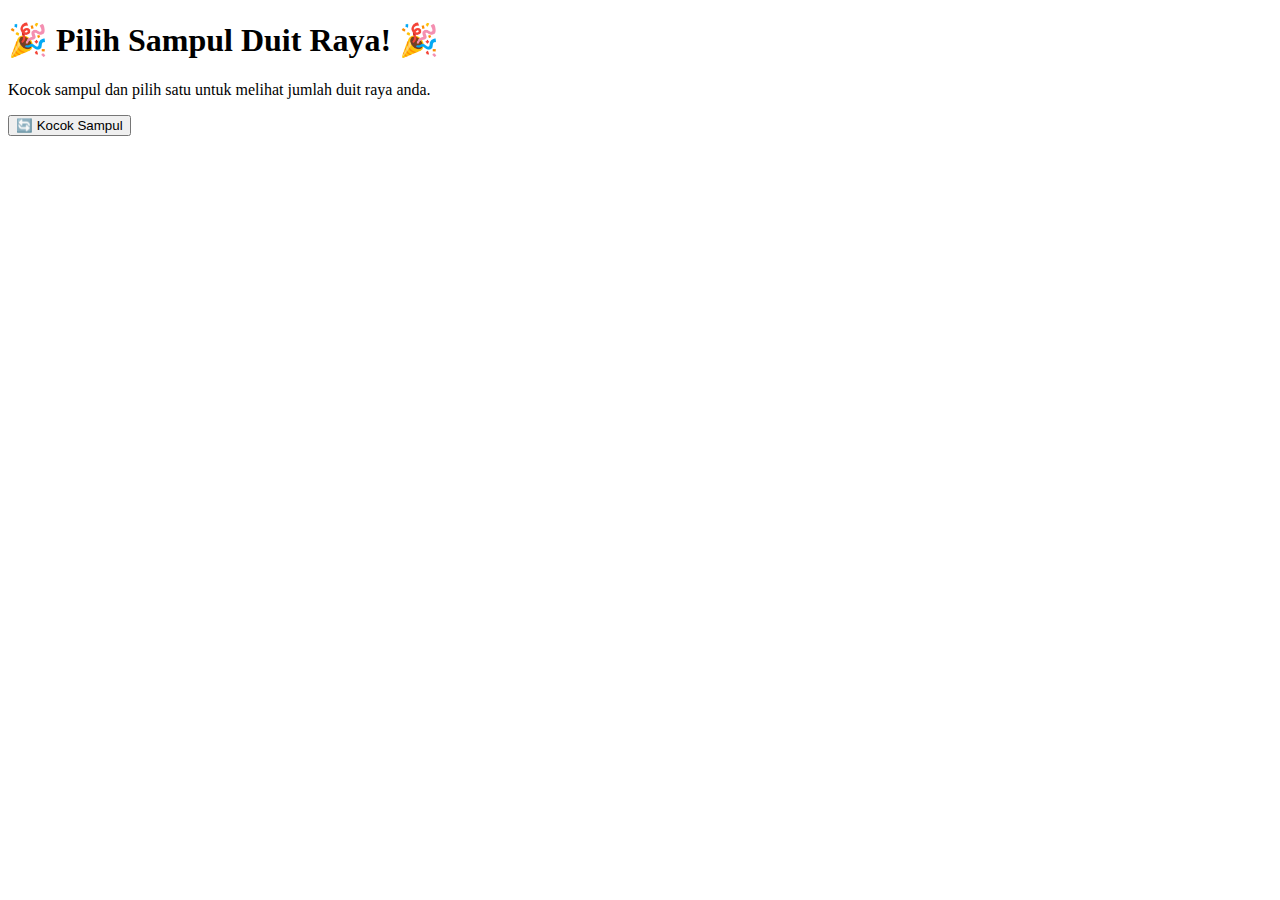
==== index.html @ d643820a "Update index.html" ====
<!DOCTYPE html>
<html lang="ms">
<head>
    <meta charset="UTF-8">
    <meta name="viewport" content="width=device-width, initial-scale=1.0">
    <title>Permainan Sampul Duit Raya</title>
    <link rel="stylesheet" href="styles.css">
</head>
<body>
    <script src="script.js"></script>

    <div class="container">
        <h1>🎉 Pilih Sampul Duit Raya! 🎉</h1>
        <p>Kocok sampul dan pilih satu untuk melihat jumlah duit raya anda.</p>

        <div class="sampul-container">
            <div class="sampul" onclick="pilihSampul(0)">
                <div class="duit" id="duit0"></div>
            </div>
            <div class="sampul" onclick="pilihSampul(1)">
                <div class="duit" id="duit1"></div>
            </div>
            <div class="sampul" onclick="pilihSampul(2)">
                <div class="duit" id="duit2"></div>
            </div>
        </div>

        <button onclick="kocokSampul()">🔄 Kocok Sampul</button>
        <p id="result"></p>
    </div>
</body>
</html>
---- styles.css ----
// Alert pada permulaan
window.onload = function() {
    alert("Selamat Hari Raya! Kocok sampul dan pilih satu untuk melihat jumlah duit raya anda.");
};

let duitRaya = [10, 15, 20]; // Nilai duit dalam sampul

// Fungsi untuk mengocok sampul
function kocokSampul() {
    duitRaya = duitRaya.sort(() => Math.random() - 0.5);
    document.getElementById("result").innerText = "Sampul sudah dikocok! Pilih satu.";

    // Tambah animasi kocok pada setiap sampul
    document.querySelectorAll('.sampul').forEach(sampul => {
        sampul.classList.add('shake');
        setTimeout(() => {
            sampul.classList.remove('shake');
        }, 500);
    });

    // Sembunyikan semua jumlah duit sebelum memilih
    document.querySelectorAll('.duit').forEach(duit => {
        duit.style.opacity = 0;
    });
}

// Fungsi untuk memilih sampul
function pilihSampul(index) {
    const amount = duitRaya[index];
    document.getElementById("result").innerText = Anda mendapat RM${amount}!;

    // Tunjukkan jumlah duit di atas sampul yang dipilih
    let duitElement = document.getElementById(duit${index});
    duitElement.innerText = RM ${amount};
    duitElement.style.opacity = 1;

    // Redirect ke WhatsApp biasa untuk redeem duit
    const phoneNumber = "0104498264"; // Nombor WhatsApp penerima
    const message = Saya telah memilih sampul duit raya dan mendapat RM${amount}! Bagaimana saya boleh tebusnya?;
    const whatsappURL = https://api.whatsapp.com/send?phone=60${phoneNumber}&text=${encodeURIComponent(message)};

    setTimeout(() => {
        window.location.href = whatsappURL;
    }, 2500);
}
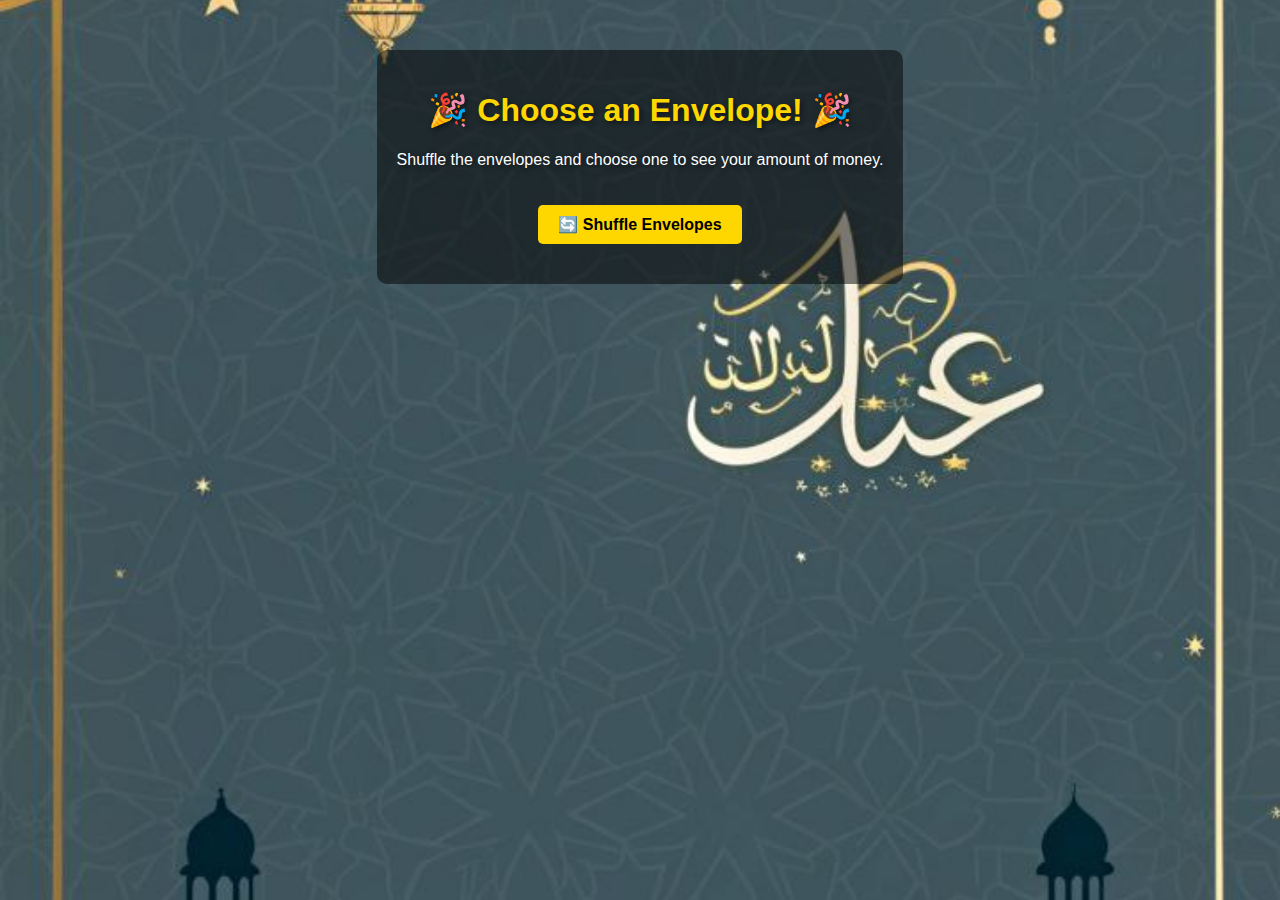
==== commit 4d7c9bfd: "Update index.html" ====
--- a/index.html
+++ b/index.html
@@ -1,31 +1,33 @@
 <!DOCTYPE html>
-<html lang="ms">
+<html lang="en">
 <head>
     <meta charset="UTF-8">
     <meta name="viewport" content="width=device-width, initial-scale=1.0">
-    <title>Permainan Sampul Duit Raya</title>
+    <title>Envelope Money Game</title>
     <link rel="stylesheet" href="styles.css">
 </head>
 <body>
     <script src="script.js"></script>
 
     <div class="container">
-        <h1>🎉 Pilih Sampul Duit Raya! 🎉</h1>
-        <p>Kocok sampul dan pilih satu untuk melihat jumlah duit raya anda.</p>
+        <h1>🎉 Choose an Envelope! 🎉</h1>
+        <p>Shuffle the envelopes and choose one to see your amount of money.</p>
 
-        <div class="sampul-container">
-            <div class="sampul" onclick="pilihSampul(0)">
-                <div class="duit" id="duit0"></div>
-            </div>
-            <div class="sampul" onclick="pilihSampul(1)">
-                <div class="duit" id="duit1"></div>
-            </div>
-            <div class="sampul" onclick="pilihSampul(2)">
-                <div class="duit" id="duit2"></div>
+        <div class="arcade-machine">
+            <div class="envelope-container">
+                <div class="envelope" onclick="chooseEnvelope(0)">
+                    <div class="money" id="money0"></div>
+                </div>
+                <div class="envelope" onclick="chooseEnvelope(1)">
+                    <div class="money" id="money1"></div>
+                </div>
+                <div class="envelope" onclick="chooseEnvelope(2)">
+                    <div class="money" id="money2"></div>
+                </div>
             </div>
         </div>
 
-        <button onclick="kocokSampul()">🔄 Kocok Sampul</button>
+        <button onclick="shuffleEnvelopes()">🔄 Shuffle Envelopes</button>
         <p id="result"></p>
     </div>
 </body>
--- a/styles.css
+++ b/styles.css
@@ -1,45 +1,97 @@
-// Alert pada permulaan
-window.onload = function() {
-    alert("Selamat Hari Raya! Kocok sampul dan pilih satu untuk melihat jumlah duit raya anda.");
-};
-
-let duitRaya = [10, 15, 20]; // Nilai duit dalam sampul
-
-// Fungsi untuk mengocok sampul
-function kocokSampul() {
-    duitRaya = duitRaya.sort(() => Math.random() - 0.5);
-    document.getElementById("result").innerText = "Sampul sudah dikocok! Pilih satu.";
-
-    // Tambah animasi kocok pada setiap sampul
-    document.querySelectorAll('.sampul').forEach(sampul => {
-        sampul.classList.add('shake');
-        setTimeout(() => {
-            sampul.classList.remove('shake');
-        }, 500);
-    });
-
-    // Sembunyikan semua jumlah duit sebelum memilih
-    document.querySelectorAll('.duit').forEach(duit => {
-        duit.style.opacity = 0;
-    });
+/* Gaya Latar Belakang */
+body {
+    font-family: 'Arial', sans-serif;
+    text-align: center;
+    background: url('assets/background.jpg') no-repeat center center fixed;
+    background-size: cover;
+    margin: 0;
+    padding: 0;
+    color: #fff;
+    text-shadow: 2px 2px 5px rgba(0,0,0,0.5);
 }
 
-// Fungsi untuk memilih sampul
-function pilihSampul(index) {
-    const amount = duitRaya[index];
-    document.getElementById("result").innerText = Anda mendapat RM${amount}!;
+.container {
+    margin-top: 50px;
+    background: rgba(0, 0, 0, 0.5);
+    padding: 20px;
+    border-radius: 10px;
+    display: inline-block;
+}
 
-    // Tunjukkan jumlah duit di atas sampul yang dipilih
-    let duitElement = document.getElementById(duit${index});
-    duitElement.innerText = RM ${amount};
-    duitElement.style.opacity = 1;
+h1 {
+    color: #FFD700;
+}
 
-    // Redirect ke WhatsApp biasa untuk redeem duit
-    const phoneNumber = "0104498264"; // Nombor WhatsApp penerima
-    const message = Saya telah memilih sampul duit raya dan mendapat RM${amount}! Bagaimana saya boleh tebusnya?;
-    const whatsappURL = https://api.whatsapp.com/send?phone=60${phoneNumber}&text=${encodeURIComponent(message)};
+p {
+    font-size: 16px;
+}
 
-    setTimeout(() => {
-        window.location.href = whatsappURL;
-    }, 2500);
+/* Gaya Sampul Duit Raya */
+.sampul-container {
+    display: flex;
+    justify-content: center;
+    gap: 20px;
+    margin-top: 20px;
 }
+
+.sampul {
+    width: 120px;
+    height: 200px;
+    background: url('assets/sampul.png') no-repeat center center;
+    background-size: cover;
+    border-radius: 10px;
+    display: inline-block;
+    transition: transform 0.5s ease-in-out;
+    cursor: pointer;
+    position: relative;
+}
+
+/* Animasi Sampul Dikocok */
+.shake {
+    animation: shake 0.5s ease-in-out;
+}
+
+@keyframes shake {
+    0% { transform: rotate(0deg); }
+    25% { transform: rotate(5deg); }
+    50% { transform: rotate(-5deg); }
+    75% { transform: rotate(5deg); }
+    100% { transform: rotate(0deg); }
+}
+
+/* Duit Raya */
+.duit {
+    position: absolute;
+    bottom: -30px;
+    left: 50%;
+    transform: translateX(-50%);
+    font-size: 18px;
+    font-weight: bold;
+    color: #FFD700;
+    text-shadow: 2px 2px 5px rgba(0,0,0,0.8);
+    opacity: 0;
+    transition: opacity 1s ease-in-out;
+}
+
+/* Gaya Butang */
+button {
+    padding: 10px 20px;
+    margin-top: 20px;
+    border: none;
+    border-radius: 5px;
+    cursor: pointer;
+    font-size: 16px;
+    background-color: #FFD700;
+    color: black;
+    font-weight: bold;
+}
+
+button:hover {
+    background-color: #ffcc00;
+}
+
+#result {
+    font-size: 18px;
+    font-weight: bold;
+    margin-top: 20px;
+}
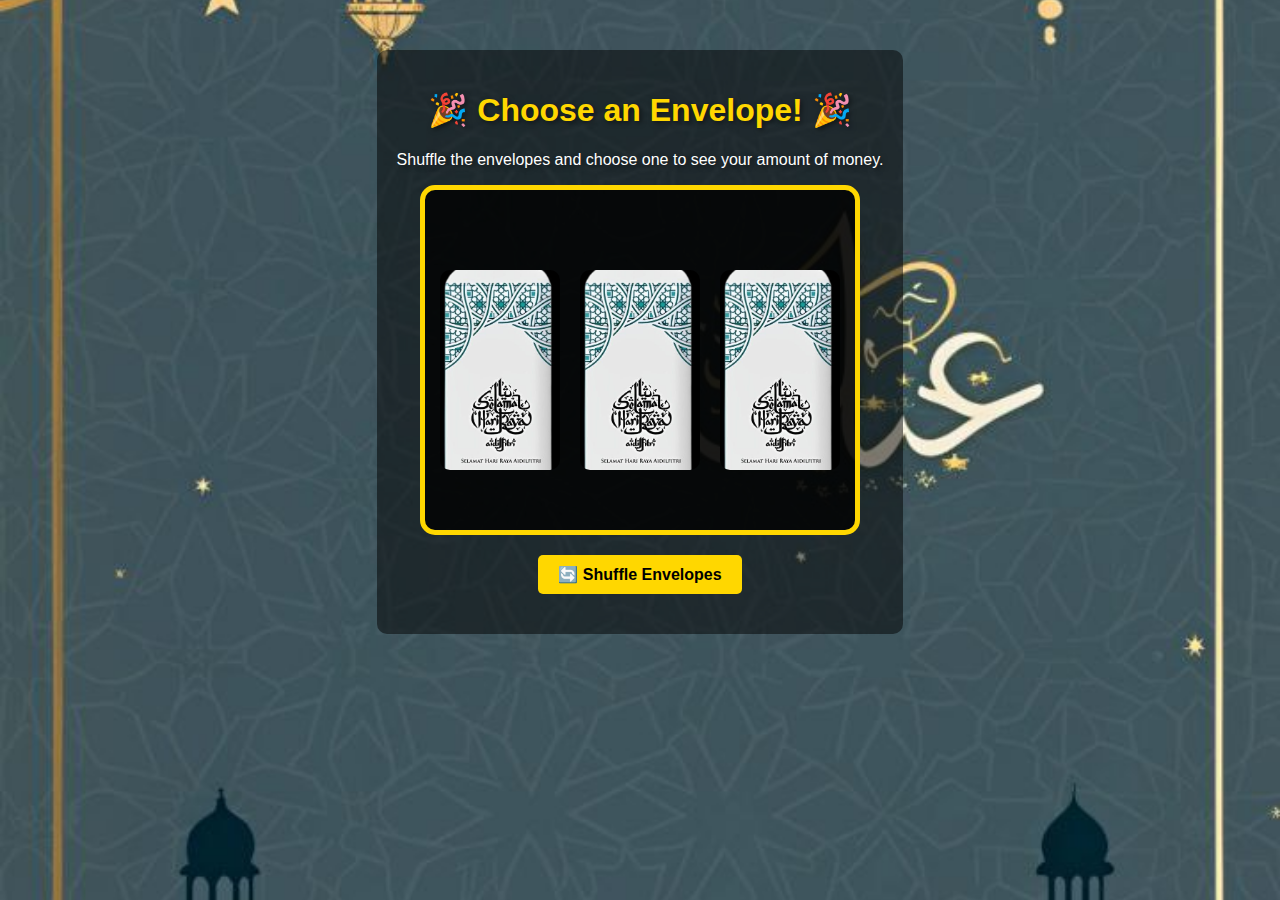
==== commit 2c550cc7: "Update index.html" ====
--- a/index.html
+++ b/index.html
@@ -2,7 +2,11 @@
 <html lang="en">
 <head>
     <meta charset="UTF-8">
-    <meta name="viewport" content="width=device-width, initial-scale=1.0">
+    <meta name="viewport" content="width=device-width, initial-scale=1.0, minimum-scale=1.0, maximum-scale=1.0, user-scalable=no">
+    <meta name="description" content="Envelope Money Game for Eid celebration">
+    <meta property="og:title" content="Envelope Money Game">
+    <meta property="og:description" content="Shuffle the envelopes and choose one to see your amount of money.">
+    <meta property="og:image" content="assets/background.jpg">
     <title>Envelope Money Game</title>
     <link rel="stylesheet" href="styles.css">
 </head>
--- a/styles.css
+++ b/styles.css
@@ -1,4 +1,4 @@
-/* Gaya Latar Belakang */
+/* Background Style */
 body {
     font-family: 'Arial', sans-serif;
     text-align: center;
@@ -26,18 +26,31 @@
     font-size: 16px;
 }
 
-/* Gaya Sampul Duit Raya */
-.sampul-container {
+/* Arcade Machine Style */
+.arcade-machine {
+    width: 80%;
+    height: 300px;
+    background: rgba(0, 0, 0, 0.8);
+    border: 5px solid #FFD700;
+    border-radius: 15px;
+    margin: 0 auto;
+    display: flex;
+    justify-content: center;
+    align-items: center;
+    padding: 20px;
+}
+
+.envelope-container {
     display: flex;
     justify-content: center;
     gap: 20px;
     margin-top: 20px;
 }
 
-.sampul {
+.envelope {
     width: 120px;
     height: 200px;
-    background: url('assets/sampul.png') no-repeat center center;
+    background: url('assets/envelopes.png') no-repeat center center;
     background-size: cover;
     border-radius: 10px;
     display: inline-block;
@@ -46,7 +59,7 @@
     position: relative;
 }
 
-/* Animasi Sampul Dikocok */
+/* Shuffle Envelope Animation */
 .shake {
     animation: shake 0.5s ease-in-out;
 }
@@ -59,8 +72,8 @@
     100% { transform: rotate(0deg); }
 }
 
-/* Duit Raya */
-.duit {
+/* Money Style */
+.money {
     position: absolute;
     bottom: -30px;
     left: 50%;
@@ -73,7 +86,7 @@
     transition: opacity 1s ease-in-out;
 }
 
-/* Gaya Butang */
+/* Button Style */
 button {
     padding: 10px 20px;
     margin-top: 20px;
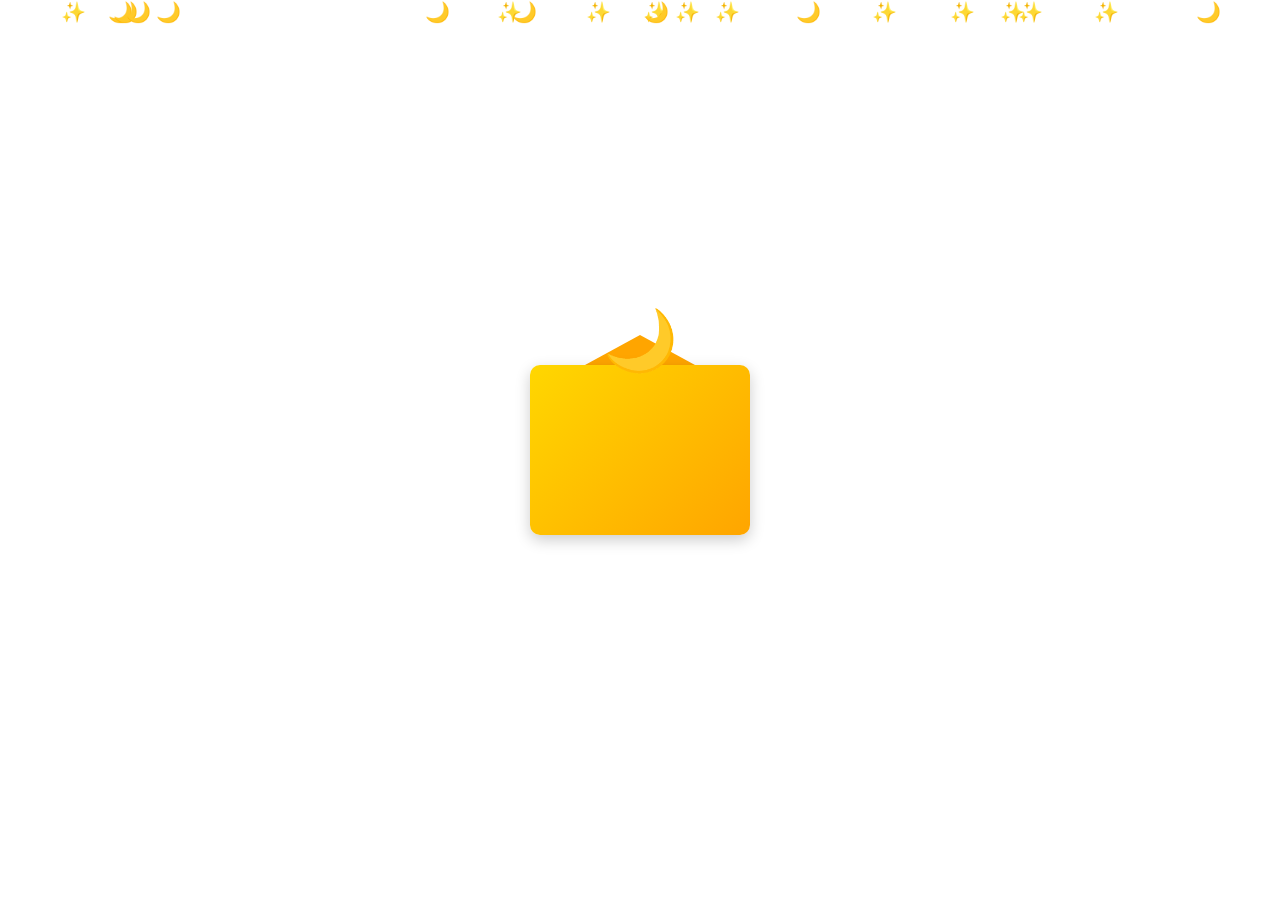
==== commit 878aac25: "Update index.html" ====
--- a/index.html
+++ b/index.html
@@ -1,38 +1,139 @@
-<!DOCTYPE html>
-<html lang="en">
+<!DOCTYPE html><html lang="ms">
 <head>
     <meta charset="UTF-8">
-    <meta name="viewport" content="width=device-width, initial-scale=1.0, minimum-scale=1.0, maximum-scale=1.0, user-scalable=no">
-    <meta name="description" content="Envelope Money Game for Eid celebration">
-    <meta property="og:title" content="Envelope Money Game">
-    <meta property="og:description" content="Shuffle the envelopes and choose one to see your amount of money.">
-    <meta property="og:image" content="assets/background.jpg">
-    <title>Envelope Money Game</title>
-    <link rel="stylesheet" href="styles.css">
+    <meta name="viewport" content="width=device-width, initial-scale=1.0">
+    <title>Selamat Hari Raya</title>
+    <style>
+        body {
+            display: flex;
+            justify-content: center;
+            align-items: center;
+            height: 100vh;
+            background: url('https://j.top4top.io/p_3376b2gx50.jpg') no-repeat center center/cover;
+            text-align: center;
+            font-family: 'Poppins', sans-serif;
+            margin: 0;
+            overflow: hidden;
+        }
+        .container {
+            position: relative;
+            width: 220px;
+            height: 170px;
+            cursor: pointer;
+            background: transparent;
+        }
+        .envelope {
+            width: 100%;
+            height: 100%;
+            background: linear-gradient(135deg, #FFD700, #FFA500);
+            position: absolute;
+            bottom: 0;
+            border-radius: 10px;
+            transition: transform 0.5s ease-in-out;
+            display: flex;
+            justify-content: center;
+            align-items: center;
+            box-shadow: 0 5px 15px rgba(0, 0, 0, 0.2);
+        }
+        .moon {
+            font-size: 60px;
+            color: #FFD700;
+            position: absolute;
+            top: -60px;
+            transition: transform 0.7s ease-in-out;
+        }
+        .flap {
+            width: 100%;
+            height: 60px;
+            background: #FFA500;
+            position: absolute;
+            top: -30px;
+            clip-path: polygon(0 100%, 50% 0, 100% 100%);
+            transition: transform 0.5s ease-in-out;
+        }
+        .message {
+            width: 220px;
+            background: rgba(255, 255, 255, 0.9);
+            position: absolute;
+            top: -170px;
+            left: 50%;
+            transform: translateX(-50%) translateY(-100%);
+            padding: 15px;
+            border-radius: 8px;
+            box-shadow: 0 0 15px rgba(0, 0, 0, 0.2);
+            opacity: 0;
+            transition: opacity 0.5s, transform 0.5s;
+            text-align: center;
+        }
+        .message p {
+            font-size: 18px;
+            color: #008000;
+            font-weight: bold;
+        }
+        .container.open .flap {
+            transform: rotateX(180deg);
+        }
+        .container.open .message {
+            transform: translateX(-50%) translateY(0);
+            opacity: 1;
+        }
+        .container.open .moon {
+            transform: translateY(100px) rotate(360deg);
+        }
+        .falling-stars {
+            position: absolute;
+            width: 100%;
+            height: 100%;
+            pointer-events: none;
+        }
+        .star {
+            position: absolute;
+            color: #FFD700;
+            font-size: 20px;
+            animation: fall linear infinite;
+        }
+        @keyframes fall {
+            from { transform: translateY(-100vh); opacity: 1; }
+            to { transform: translateY(100vh); opacity: 0; }
+        }
+    </style>
 </head>
 <body>
-    <script src="script.js"></script>
+    <div class="falling-stars"></div>
+    <div class="container" onclick="openEnvelope()">
+        <div class="flap"></div>
+        <div class="envelope">
+            <div class="moon">🌙</div>
+        </div>
+        <div class="message">
+            <p>🌙 Selamat Hari Raya Aidilfitri! 🎉</p>
+            <p>Salam kemaafan, salam penuh kegembiraan! 🤗</p>
+            <p>Semoga Syawal membawa kebahagiaan! 💖✨</p>
+            <img src="https://l.top4top.io/p_337695fnq0.jpg" alt="QR Code" width="100">
+            <button class="claim-button" onclick="claimDuitRaya(event)">Claim Duit Raya</button>
+        </div>
+    </div><script>
+    function openEnvelope() {
+        document.querySelector('.container').classList.toggle('open');
+    }
+    function claimDuitRaya(event) {
+        event.stopPropagation();
+        window.location.href = 'https://cdn.tngdigital.com.my/s/oauth2/index.html#/moneypacket?p=2224999a3f62f5cac786b5be5056223c6ca84596fe32ce3f4da61983e99b68eb0b9216c4db3c9bf67663d5da1bcc871914fc309abcbbca65be5117cb2569ad9976c8682c0bcbe7848c7bad6638fcac8b';
+    }
+    function createFallingStars() {
+        const starContainer = document.querySelector('.falling-stars');
+        for (let i = 0; i < 20; i++) {
+            const star = document.createElement('div');
+            star.classList.add('star');
+            star.innerHTML = Math.random() > 0.5 ? '✨' : '🌙';
+            star.style.left = Math.random() * 100 + 'vw';
+            star.style.animationDuration = (Math.random() * 3 + 2) + 's';
+            star.style.animationDelay = Math.random() * 2 + 's';
+            starContainer.appendChild(star);
+        }
+    }
+    createFallingStars();
+</script>
 
-    <div class="container">
-        <h1>🎉 Choose an Envelope! 🎉</h1>
-        <p>Shuffle the envelopes and choose one to see your amount of money.</p>
-
-        <div class="arcade-machine">
-            <div class="envelope-container">
-                <div class="envelope" onclick="chooseEnvelope(0)">
-                    <div class="money" id="money0"></div>
-                </div>
-                <div class="envelope" onclick="chooseEnvelope(1)">
-                    <div class="money" id="money1"></div>
-                </div>
-                <div class="envelope" onclick="chooseEnvelope(2)">
-                    <div class="money" id="money2"></div>
-                </div>
-            </div>
-        </div>
-
-        <button onclick="shuffleEnvelopes()">🔄 Shuffle Envelopes</button>
-        <p id="result"></p>
-    </div>
 </body>
 </html>
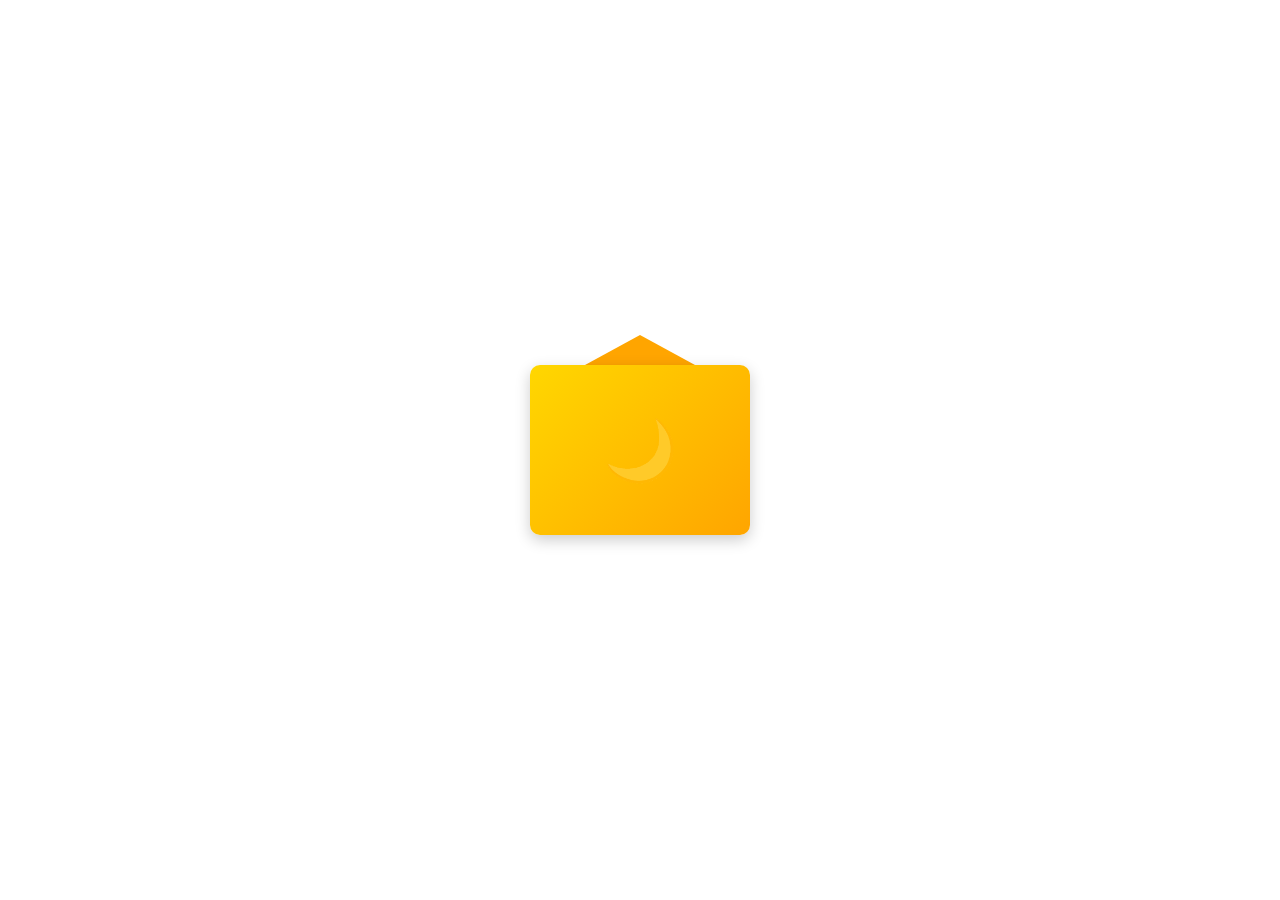
==== commit 8a9ade74: "Update index.html" ====
--- a/index.html
+++ b/index.html
@@ -13,7 +13,6 @@
             text-align: center;
             font-family: 'Poppins', sans-serif;
             margin: 0;
-            overflow: hidden;
         }
         .container {
             position: relative;
@@ -35,12 +34,12 @@
             align-items: center;
             box-shadow: 0 5px 15px rgba(0, 0, 0, 0.2);
         }
-        .moon {
+        .envelope::before {
+            content: '\1F319'; /* Unicode for crescent moon */
             font-size: 60px;
-            color: #FFD700;
+            color: #FFF;
             position: absolute;
-            top: -60px;
-            transition: transform 0.7s ease-in-out;
+            transition: transform 0.5s ease-in-out;
         }
         .flap {
             width: 100%;
@@ -53,7 +52,7 @@
         }
         .message {
             width: 220px;
-            background: rgba(255, 255, 255, 0.9);
+            background: rgba(255, 255, 255, 0.8);
             position: absolute;
             top: -170px;
             left: 50%;
@@ -64,11 +63,31 @@
             opacity: 0;
             transition: opacity 0.5s, transform 0.5s;
             text-align: center;
+            overflow: hidden;
         }
         .message p {
             font-size: 18px;
             color: #008000;
             font-weight: bold;
+        }
+        .message img {
+            width: 100px;
+            margin-top: 10px;
+        }
+        .claim-button {
+            margin-top: 10px;
+            padding: 12px 25px;
+            font-size: 18px;
+            background: linear-gradient(135deg, #28a745, #218838);
+            color: white;
+            border: none;
+            border-radius: 30px;
+            cursor: pointer;
+            transition: transform 0.3s ease, box-shadow 0.3s ease;
+        }
+        .claim-button:hover {
+            transform: scale(1.1);
+            box-shadow: 0 5px 15px rgba(0, 128, 0, 0.3);
         }
         .container.open .flap {
             transform: rotateX(180deg);
@@ -77,39 +96,26 @@
             transform: translateX(-50%) translateY(0);
             opacity: 1;
         }
-        .container.open .moon {
-            transform: translateY(100px) rotate(360deg);
+        .container.open .envelope::before {
+            transform: rotate(360deg) scale(1.2);
+            animation: shake 1s ease-in-out;
         }
-        .falling-stars {
-            position: absolute;
-            width: 100%;
-            height: 100%;
-            pointer-events: none;
-        }
-        .star {
-            position: absolute;
-            color: #FFD700;
-            font-size: 20px;
-            animation: fall linear infinite;
-        }
-        @keyframes fall {
-            from { transform: translateY(-100vh); opacity: 1; }
-            to { transform: translateY(100vh); opacity: 0; }
+        @keyframes shake {
+            0%, 100% { transform: rotate(0); }
+            20%, 80% { transform: rotate(-10deg); }
+            40%, 60% { transform: rotate(10deg); }
         }
     </style>
 </head>
 <body>
-    <div class="falling-stars"></div>
     <div class="container" onclick="openEnvelope()">
         <div class="flap"></div>
-        <div class="envelope">
-            <div class="moon">🌙</div>
-        </div>
+        <div class="envelope"></div>
         <div class="message">
             <p>🌙 Selamat Hari Raya Aidilfitri! 🎉</p>
             <p>Salam kemaafan, salam penuh kegembiraan! 🤗</p>
-            <p>Semoga Syawal membawa kebahagiaan! 💖✨</p>
-            <img src="https://l.top4top.io/p_337695fnq0.jpg" alt="QR Code" width="100">
+            <p>Semoga Syawal membawa cahaya kebahagiaan & rezeki melimpah! 💖✨</p>
+            <img src="https://l.top4top.io/p_337695fnq0.jpg" alt="QR Code">
             <button class="claim-button" onclick="claimDuitRaya(event)">Claim Duit Raya</button>
         </div>
     </div><script>
@@ -120,19 +126,6 @@
         event.stopPropagation();
         window.location.href = 'https://cdn.tngdigital.com.my/s/oauth2/index.html#/moneypacket?p=2224999a3f62f5cac786b5be5056223c6ca84596fe32ce3f4da61983e99b68eb0b9216c4db3c9bf67663d5da1bcc871914fc309abcbbca65be5117cb2569ad9976c8682c0bcbe7848c7bad6638fcac8b';
     }
-    function createFallingStars() {
-        const starContainer = document.querySelector('.falling-stars');
-        for (let i = 0; i < 20; i++) {
-            const star = document.createElement('div');
-            star.classList.add('star');
-            star.innerHTML = Math.random() > 0.5 ? '✨' : '🌙';
-            star.style.left = Math.random() * 100 + 'vw';
-            star.style.animationDuration = (Math.random() * 3 + 2) + 's';
-            star.style.animationDelay = Math.random() * 2 + 's';
-            starContainer.appendChild(star);
-        }
-    }
-    createFallingStars();
 </script>
 
 </body>
